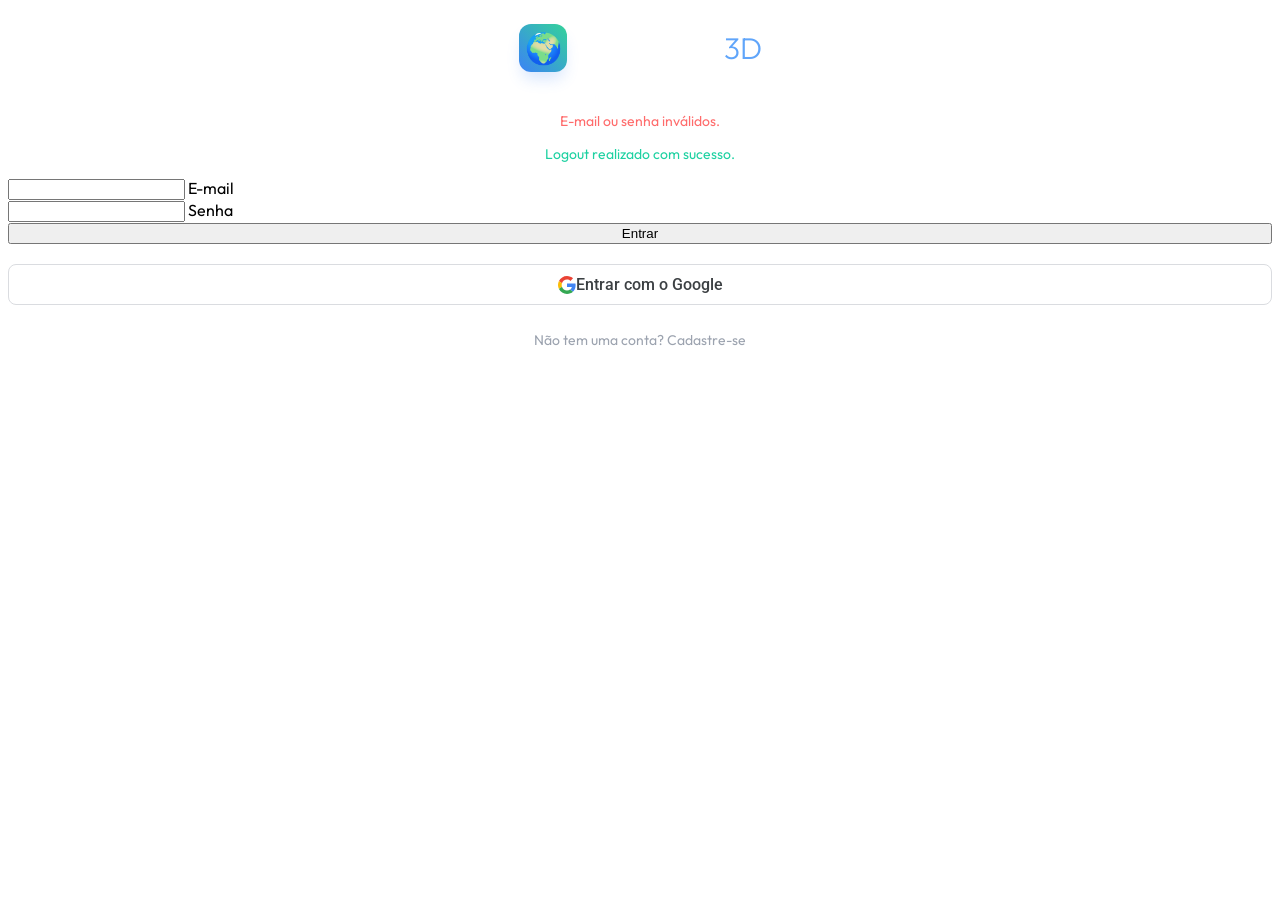
==== src/main/resources/templates/login.html @ 8e171629 "feat: implement Spring Security authentication with OAuth2 support and add dashboard statistics API" ====
<!DOCTYPE html>
<html lang="pt-BR" xmlns:th="http://www.thymeleaf.org">
<head>
    <meta charset="UTF-8">
    <meta name="viewport" content="width=device-width, initial-scale=1.0">
    <title>Login - Geo-Quiz 3D</title>
    <link href="https://fonts.googleapis.com/css2?family=Inter:wght@400;600&display=swap" rel="stylesheet">
    <link rel="stylesheet" th:href="@{/css/login.css}">
    <link href="https://fonts.googleapis.com/css2?family=Outfit:wght@300;400;600;800&family=Roboto:wght@500&display=swap" rel="stylesheet">
    <style>
        .google-btn {
            background-color: #ffffff;
            color: #3c4043;
            font-family: 'Roboto', sans-serif;
            font-weight: 500;
            border: 1px solid #dadce0;
            display: flex;
            align-items: center;
            justify-content: center;
            padding: 10px 16px;
            border-radius: 8px;
            transition: background-color 0.3s, box-shadow 0.3s;
            text-decoration: none;
            width: 100%;
            margin-top: 20px;
            box-sizing: border-box;
        }
        .google-btn:hover {
            background-color: #f8f9fa;
            box-shadow: 0 1px 2px 0 rgba(60,64,67,0.30), 0 1px 3px 1px rgba(60,64,67,0.15);
        }
        @keyframes spin-slow {
            0% { transform: rotate(0deg); }
            100% { transform: rotate(360deg); }
        }
        .animate-spin-slow {
            animation: spin-slow 15s linear infinite;
        }
        .glow-text {
            text-shadow: 0 0 20px rgba(255, 255, 255, 0.3);
        }
        .header-box {
            padding: 16px;
            display: flex;
            align-items: center;
            justify-content: center;
            gap: 16px;
            margin-bottom: 24px;
        }
        .logo-box {
            width: 48px;
            height: 48px;
            background: linear-gradient(to top right, #3b82f6, #34d399);
            border-radius: 12px;
            box-shadow: 0 10px 15px -3px rgba(59, 130, 246, 0.2);
            display: flex;
            align-items: center;
            justify-content: center;
            cursor: pointer;
            transition: all 0.3s;
        }
        .logo-box:hover {
            transform: scale(1.05);
        }
        .logo-box span {
            font-size: 30px;
            user-select: none;
        }
        .header-title {
            font-size: 30px;
            font-weight: 800;
            letter-spacing: -0.025em;
            color: white;
            margin: 0;
            text-transform: uppercase;
        }
        .header-title span {
            font-weight: 300;
            color: #60a5fa;
        }
        .links {
            margin-top: 24px;
            text-align: center;
        }
        .links a {
            font-size: 14px;
            color: #9ca3af;
            text-decoration: none;
            transition: color 0.3s;
        }
        .links a:hover {
            color: #ffffff;
        }
    </style>
</head>
<body>

    <div class="container" style="font-family: 'Outfit', sans-serif;">
        <!-- Cabeçalho idêntico ao in_game -->
        <div class="header-box">
            <div class="logo-box">
                <span class="animate-spin-slow">🌍</span>
            </div>
            <h1 class="header-title glow-text">GEOQUIZ <span>3D</span></h1>
        </div>

        <div th:if="${param.error}" style="color: #ff6b6b; text-align: center; margin-bottom: 15px; font-size: 14px;">
            E-mail ou senha inválidos.
        </div>
        <div th:if="${param.logout}" style="color: #1dd1a1; text-align: center; margin-bottom: 15px; font-size: 14px;">
            Logout realizado com sucesso.
        </div>

        <form th:action="@{/login}" method="post">
            <div class="input-group">
                <input type="text" name="username" required>
                <label>E-mail</label>
            </div>
            <div class="input-group">
                <input type="password" name="password" required>
                <label>Senha</label>
            </div>
            <button type="submit" class="btn" style="width: 100%;">Entrar</button>
        </form>

        <a th:href="@{/oauth2/authorization/google}" class="google-btn">
            <svg version="1.1" xmlns="http://www.w3.org/2000/svg" width="18px" height="18px" viewBox="0 0 48 48" class="mr-3">
                <path fill="#EA4335" d="M24 9.5c3.54 0 6.71 1.22 9.21 3.6l6.85-6.85C35.9 2.38 30.47 0 24 0 14.62 0 6.51 5.38 2.56 13.22l7.98 6.19C12.43 13.72 17.74 9.5 24 9.5z"></path>
                <path fill="#4285F4" d="M46.98 24.55c0-1.57-.15-3.09-.38-4.55H24v9.02h12.94c-.58 2.96-2.26 5.48-4.78 7.18l7.73 6c4.51-4.18 7.09-10.36 7.09-17.65z"></path>
                <path fill="#FBBC05" d="M10.53 28.59c-.48-1.45-.76-2.99-.76-4.59s.27-3.14.76-4.59l-7.98-6.19C.92 16.46 0 20.12 0 24c0 3.88.92 7.54 2.56 10.78l7.97-6.19z"></path>
                <path fill="#34A853" d="M24 48c6.48 0 11.93-2.13 15.89-5.81l-7.73-6c-2.15 1.45-4.92 2.3-8.16 2.3-6.26 0-11.57-4.22-13.47-9.91l-7.98 6.19C6.51 42.62 14.62 48 24 48z"></path>
                <path fill="none" d="M0 0h48v48H0z"></path>
            </svg>
            Entrar com o Google
        </a>

        <div class="links">
            <a th:href="@{/register}">Não tem uma conta? Cadastre-se</a>
        </div>
    </div>

</body>
</html>
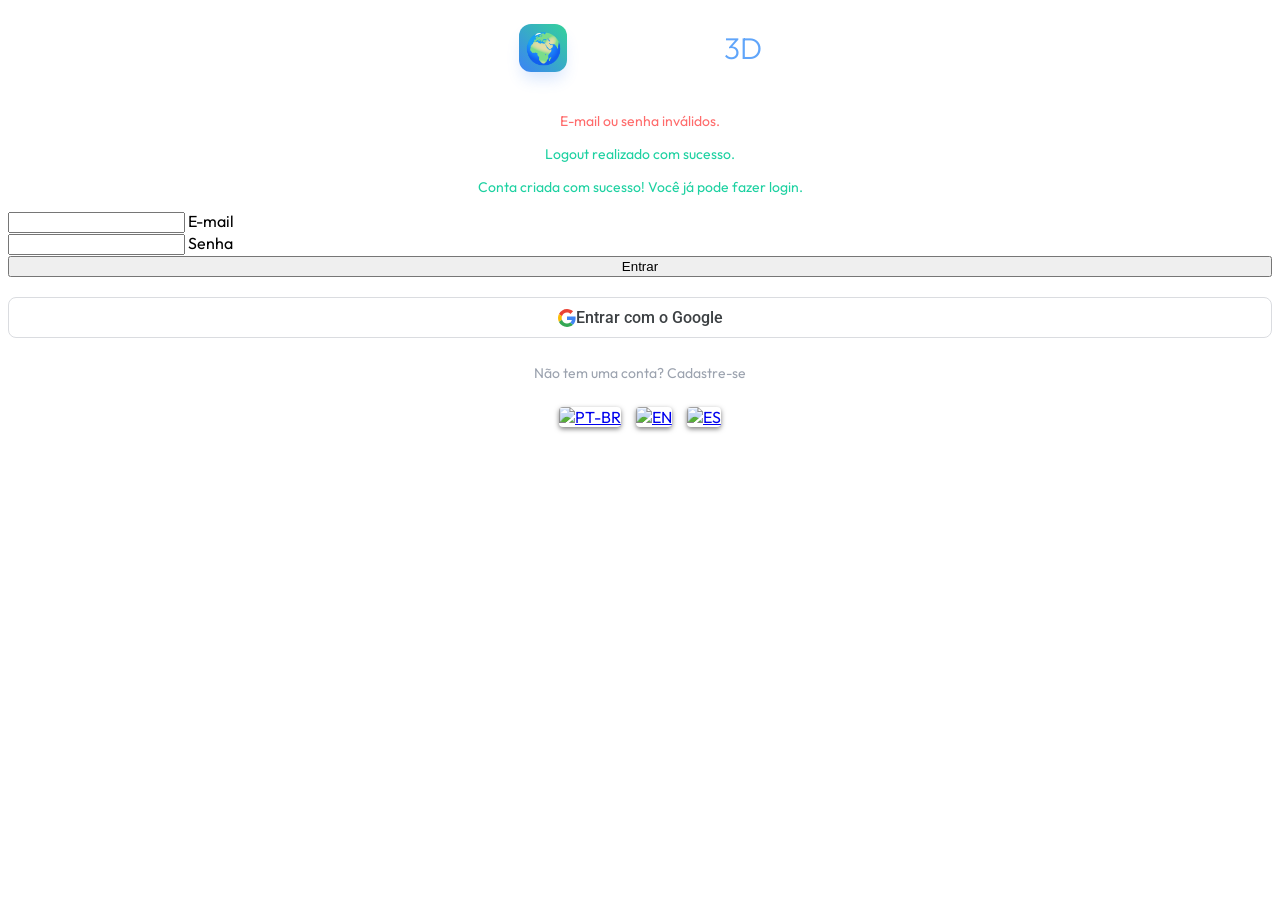
==== commit d0bc7b93: "feat: implement multi-language support (i18n) and complete modular game infrastructure" ====
--- a/src/main/resources/templates/login.html
+++ b/src/main/resources/templates/login.html
@@ -3,7 +3,7 @@
 <head>
     <meta charset="UTF-8">
     <meta name="viewport" content="width=device-width, initial-scale=1.0">
-    <title>Login - Geo-Quiz 3D</title>
+    <title th:text="#{login.submit} + ' - Geo-Quiz 3D'">Login - Geo-Quiz 3D</title>
     <link href="https://fonts.googleapis.com/css2?family=Inter:wght@400;600&display=swap" rel="stylesheet">
     <link rel="stylesheet" th:href="@{/css/login.css}">
     <link href="https://fonts.googleapis.com/css2?family=Outfit:wght@300;400;600;800&family=Roboto:wght@500&display=swap" rel="stylesheet">
@@ -104,23 +104,26 @@
             <h1 class="header-title glow-text">GEOQUIZ <span>3D</span></h1>
         </div>
 
-        <div th:if="${param.error}" style="color: #ff6b6b; text-align: center; margin-bottom: 15px; font-size: 14px;">
+        <div th:if="${param.error}" style="color: #ff6b6b; text-align: center; margin-bottom: 15px; font-size: 14px;" th:text="#{login.error}">
             E-mail ou senha inválidos.
         </div>
-        <div th:if="${param.logout}" style="color: #1dd1a1; text-align: center; margin-bottom: 15px; font-size: 14px;">
+        <div th:if="${param.logout}" style="color: #1dd1a1; text-align: center; margin-bottom: 15px; font-size: 14px;" th:text="#{login.logout}">
             Logout realizado com sucesso.
+        </div>
+        <div th:if="${param.registered}" style="color: #1dd1a1; text-align: center; margin-bottom: 15px; font-size: 14px;" th:text="#{login.registered}">
+            Conta criada com sucesso! Você já pode fazer login.
         </div>
 
         <form th:action="@{/login}" method="post">
             <div class="input-group">
                 <input type="text" name="username" required>
-                <label>E-mail</label>
+                <label th:text="#{login.email}">E-mail</label>
             </div>
             <div class="input-group">
                 <input type="password" name="password" required>
-                <label>Senha</label>
+                <label th:text="#{login.password}">Senha</label>
             </div>
-            <button type="submit" class="btn" style="width: 100%;">Entrar</button>
+            <button type="submit" class="btn" style="width: 100%;" th:text="#{login.submit}">Entrar</button>
         </form>
 
         <a th:href="@{/oauth2/authorization/google}" class="google-btn">
@@ -131,11 +134,24 @@
                 <path fill="#34A853" d="M24 48c6.48 0 11.93-2.13 15.89-5.81l-7.73-6c-2.15 1.45-4.92 2.3-8.16 2.3-6.26 0-11.57-4.22-13.47-9.91l-7.98 6.19C6.51 42.62 14.62 48 24 48z"></path>
                 <path fill="none" d="M0 0h48v48H0z"></path>
             </svg>
-            Entrar com o Google
+            <span th:text="#{login.google}">Entrar com o Google</span>
         </a>
 
         <div class="links">
-            <a th:href="@{/register}">Não tem uma conta? Cadastre-se</a>
+            <a th:href="@{/register}" th:text="#{login.noaccount}">Não tem uma conta? Cadastre-se</a>
+        </div>
+
+        <!-- Language Selector -->
+        <div style="display: flex; justify-content: center; gap: 15px; margin-top: 25px;">
+            <a href="?lang=pt-BR" title="Português" style="transition: transform 0.2s;" onmouseover="this.style.transform='scale(1.1)'" onmouseout="this.style.transform='scale(1)'">
+                <img src="https://flagcdn.com/w40/br.png" alt="PT-BR" style="width: 30px; height: 20px; object-fit: cover; border-radius: 4px; box-shadow: 0 2px 5px rgba(0,0,0,0.5);">
+            </a>
+            <a href="?lang=en" title="English" style="transition: transform 0.2s;" onmouseover="this.style.transform='scale(1.1)'" onmouseout="this.style.transform='scale(1)'">
+                <img src="https://flagcdn.com/w40/gb.png" alt="EN" style="width: 30px; height: 20px; object-fit: cover; border-radius: 4px; box-shadow: 0 2px 5px rgba(0,0,0,0.5);">
+            </a>
+            <a href="?lang=es" title="Español" style="transition: transform 0.2s;" onmouseover="this.style.transform='scale(1.1)'" onmouseout="this.style.transform='scale(1)'">
+                <img src="https://flagcdn.com/w40/es.png" alt="ES" style="width: 30px; height: 20px; object-fit: cover; border-radius: 4px; box-shadow: 0 2px 5px rgba(0,0,0,0.5);">
+            </a>
         </div>
     </div>
 
